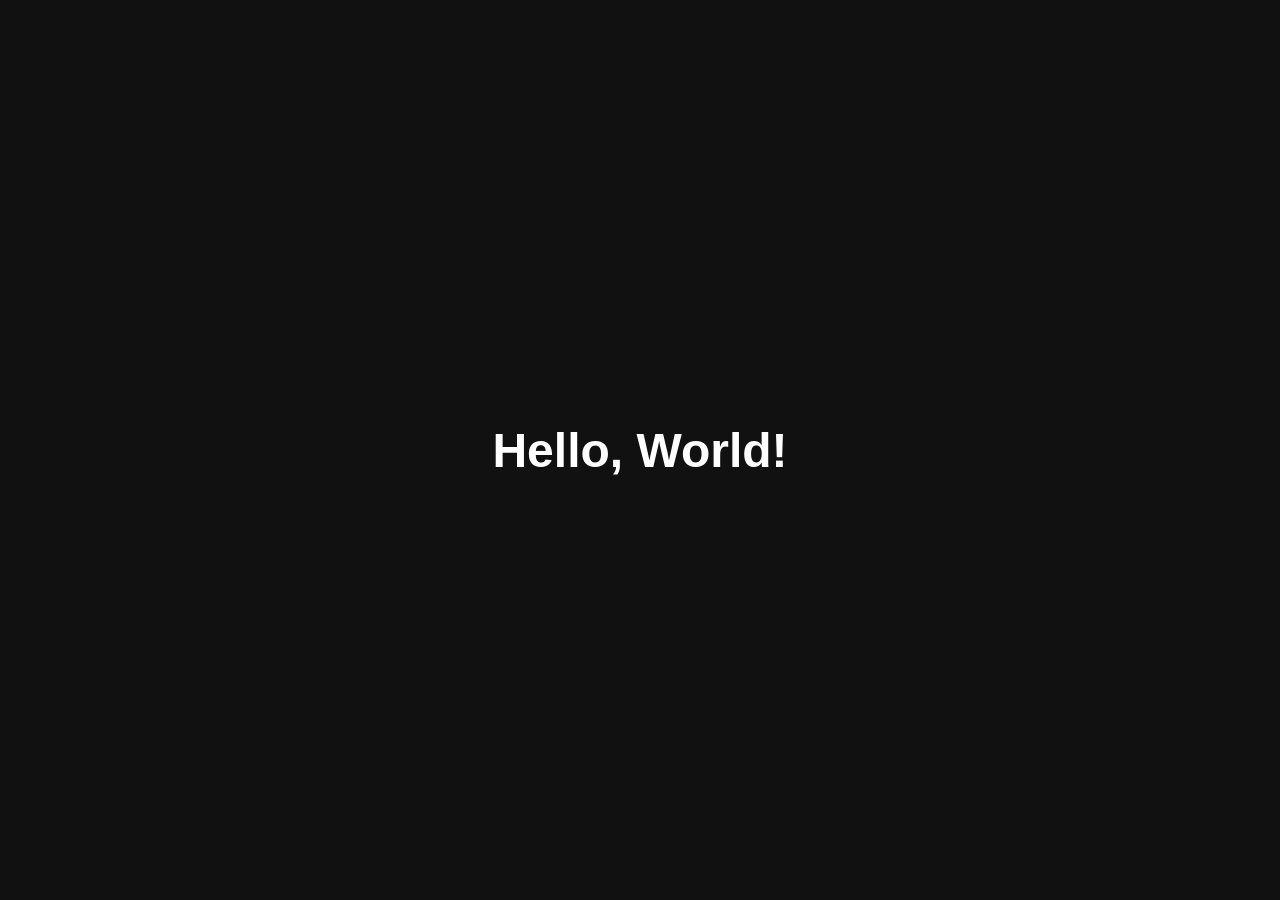
==== index.html @ d6f3b8ac "1" ====
<!DOCTYPE html>
<html lang="zh-CN">
<head>
<meta charset="UTF-8">
<title>My Website</title>
<style>
body{
    margin:0;
    display:flex;
    justify-content:center;
    align-items:center;
    height:100vh;
    background:#111;
    color:#fff;
    font-family:sans-serif;
}
h1{
    font-size:3rem;
}
</style>
</head>
<body>
<h1>Hello, World!</h1>
</body>
</html>
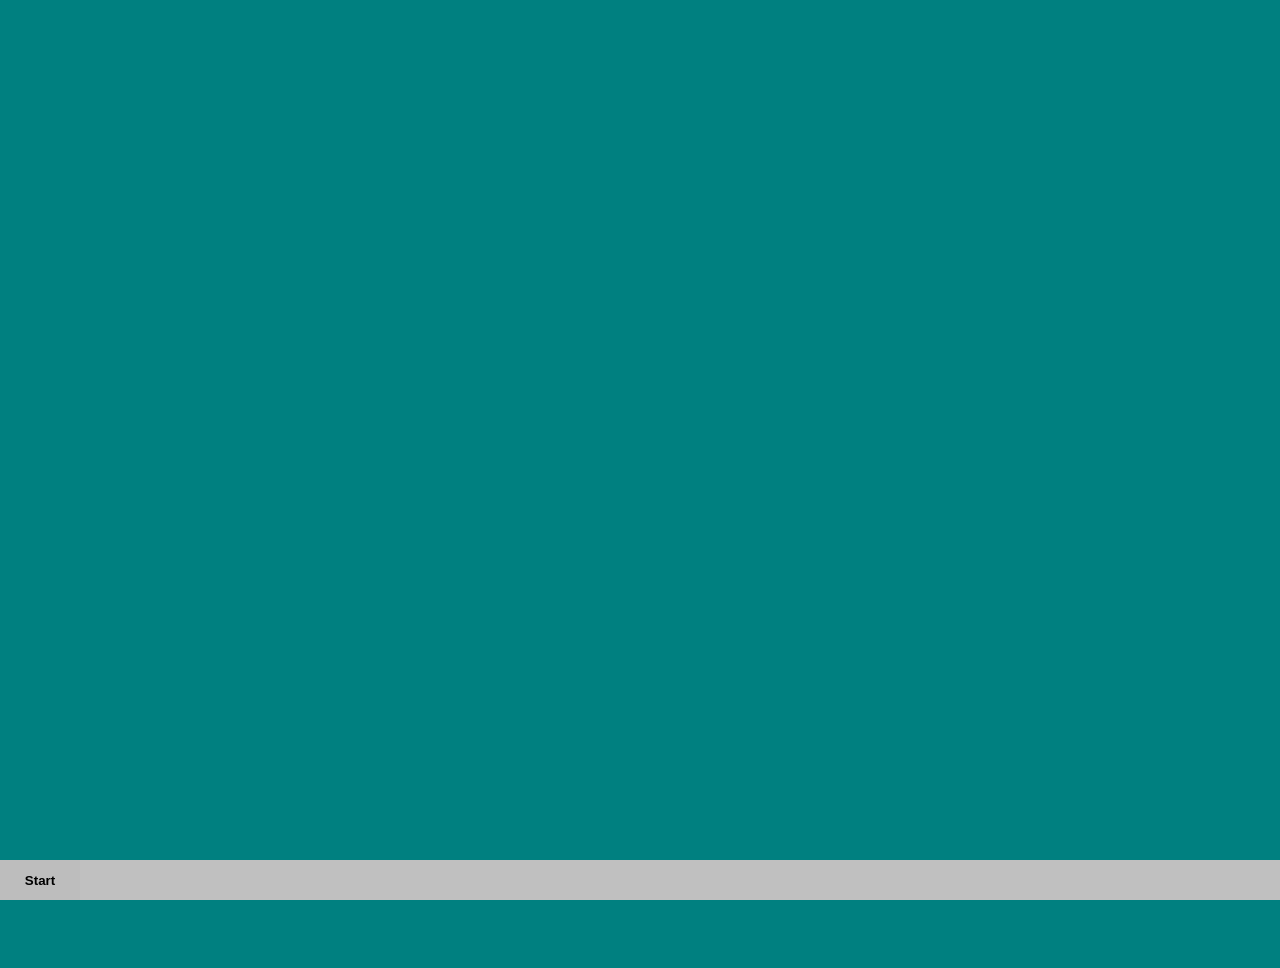
==== commit 55da3d12: "Update index.html" ====
--- a/index.html
+++ b/index.html
@@ -1,25 +1,45 @@
 <!DOCTYPE html>
-<html lang="zh-CN">
+<html lang="en">
 <head>
-<meta charset="UTF-8">
-<title>My Website</title>
-<style>
-body{
-    margin:0;
-    display:flex;
-    justify-content:center;
-    align-items:center;
-    height:100vh;
-    background:#111;
-    color:#fff;
-    font-family:sans-serif;
-}
-h1{
-    font-size:3rem;
-}
-</style>
+    <meta charset="UTF-8">
+    <meta name="viewport" content="width=device-width, initial-scale=1.0">
+    <title>Windows Clone</title>
+
+    <link rel="stylesheet" href="css/style.css">
 </head>
 <body>
-<h1>Hello, World!</h1>
+
+    <div id="desktop">
+
+</div>
+
+<div id="start-menu">
+
+    <div id="start-header">
+        Windows XP
+    </div>
+
+    <div class="menu-item">My Computer</div>
+    <div class="menu-item">Documents</div>
+    <div class="menu-item">Internet</div>
+    <div class="menu-item">Settings</div>
+    <div class="menu-item">Shut Down</div>
+
+</div>
+
+<div id="taskbar">
+
+    <button id="start">
+        Start
+    </button>
+
+    <div id="taskbar-apps"></div>
+
+    <div id="clock"></div>
+
+</div>
+
+<script src="js/main.js"></script>
+
 </body>
-</html>+</html>
--- a/css/style.css
+++ b/css/style.css
@@ -0,0 +1,84 @@
+*{
+    margin:0;
+    padding:0;
+    box-sizing:border-box;
+    user-select:none;
+}
+
+html,body{
+    width:100%;
+    height:100%;
+    overflow:hidden;
+    font-family:Tahoma,sans-serif;
+}
+
+body{
+    background:#008080;
+}
+
+#desktop{
+    width:100%;
+    height:calc(100% - 40px);
+    padding:15px;
+    display:flex;
+    flex-direction:column;
+    gap:18px;
+}
+
+.icon{
+    width:80px;
+    text-align:center;
+    color:white;
+    cursor:pointer;
+}
+
+.icon img{
+    width:48px;
+    height:48px;
+}
+
+.icon span{
+    display:block;
+    margin-top:6px;
+    font-size:13px;
+}
+
+#taskbar{
+    position:fixed;
+    bottom:0;
+    left:0;
+    width:100%;
+    height:40px;
+
+    background:#c0c0c0;
+
+    display:flex;
+    align-items:center;
+}
+
+#start{
+
+    width:80px;
+    height:100%;
+
+    border:none;
+
+    background:#bdbdbd;
+
+    font-weight:bold;
+
+    cursor:pointer;
+
+}
+
+#taskbar-apps{
+    flex:1;
+}
+
+#clock{
+
+    width:80px;
+
+    text-align:center;
+
+}
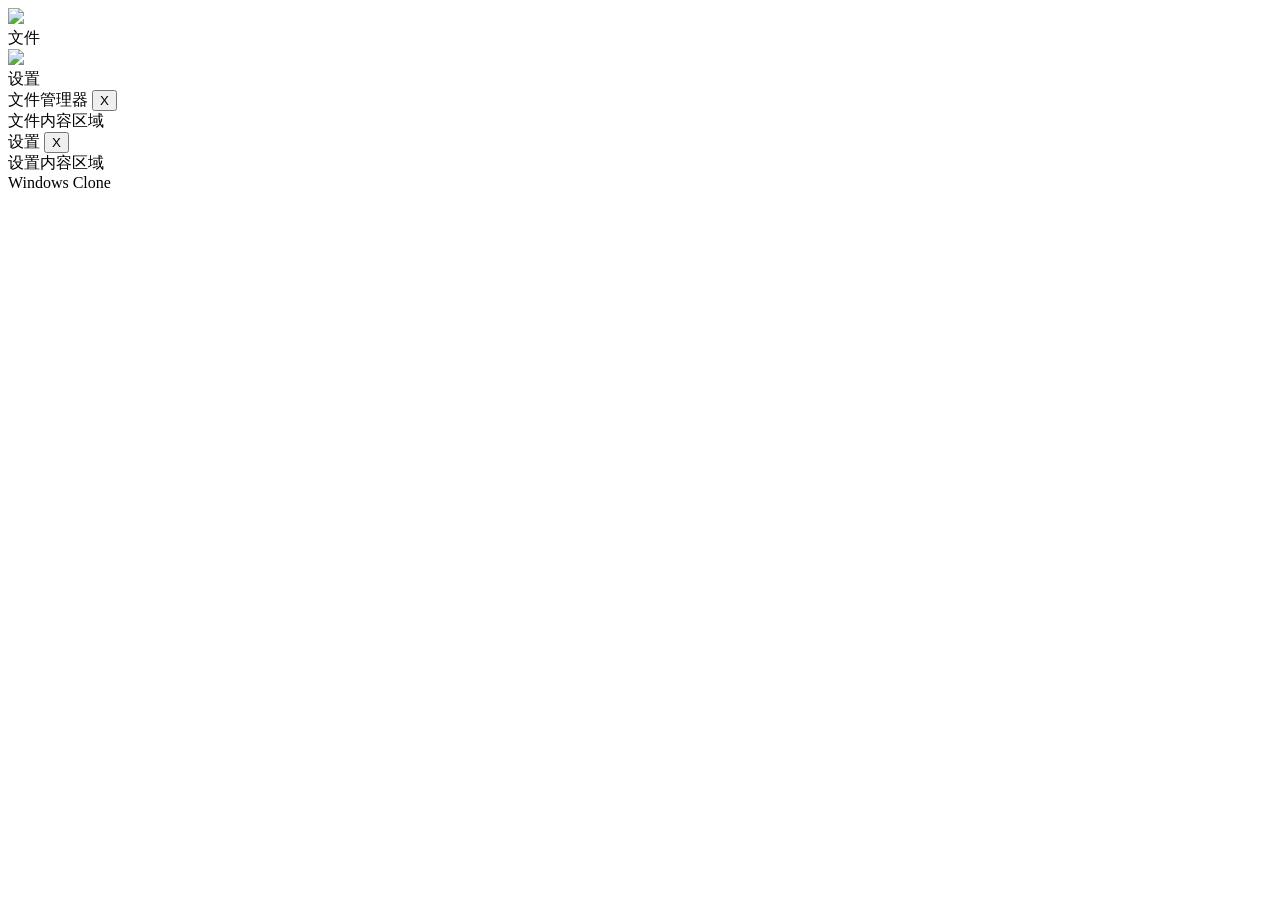
==== commit b50fcf21: "Update index.html" ====
--- a/index.html
+++ b/index.html
@@ -1,45 +1,49 @@
 <!DOCTYPE html>
-<html lang="en">
+<html lang="zh">
 <head>
-    <meta charset="UTF-8">
-    <meta name="viewport" content="width=device-width, initial-scale=1.0">
-    <title>Windows Clone</title>
-
-    <link rel="stylesheet" href="css/style.css">
+<meta charset="UTF-8">
+<meta name="viewport" content="width=device-width, initial-scale=1.0">
+<title>Windows Desktop Clone</title>
+<link rel="stylesheet" href="style.css">
 </head>
 <body>
 
-    <div id="desktop">
+<div id="desktop">
+
+  <div class="icon" onclick="openWindow('win1')">
+    <img src="https://cdn-icons-png.flaticon.com/512/25/25694.png">
+    <div>文件</div>
+  </div>
+
+  <div class="icon" onclick="openWindow('win2')">
+    <img src="https://cdn-icons-png.flaticon.com/512/565/565547.png">
+    <div>设置</div>
+  </div>
 
 </div>
 
-<div id="start-menu">
-
-    <div id="start-header">
-        Windows XP
-    </div>
-
-    <div class="menu-item">My Computer</div>
-    <div class="menu-item">Documents</div>
-    <div class="menu-item">Internet</div>
-    <div class="menu-item">Settings</div>
-    <div class="menu-item">Shut Down</div>
-
+<div class="window" id="win1" style="top:100px;left:100px;">
+  <div class="titlebar" onmousedown="dragStart(event, this.parentElement)">
+    <span>文件管理器</span>
+    <button onclick="closeWindow('win1')">X</button>
+  </div>
+  <div class="content">
+    文件内容区域
+  </div>
 </div>
 
-<div id="taskbar">
-
-    <button id="start">
-        Start
-    </button>
-
-    <div id="taskbar-apps"></div>
-
-    <div id="clock"></div>
-
+<div class="window" id="win2" style="top:160px;left:200px;">
+  <div class="titlebar" onmousedown="dragStart(event, this.parentElement)">
+    <span>设置</span>
+    <button onclick="closeWindow('win2')">X</button>
+  </div>
+  <div class="content">
+    设置内容区域
+  </div>
 </div>
 
-<script src="js/main.js"></script>
+<div id="taskbar">Windows Clone</div>
 
+<script src="script.js"></script>
 </body>
 </html>
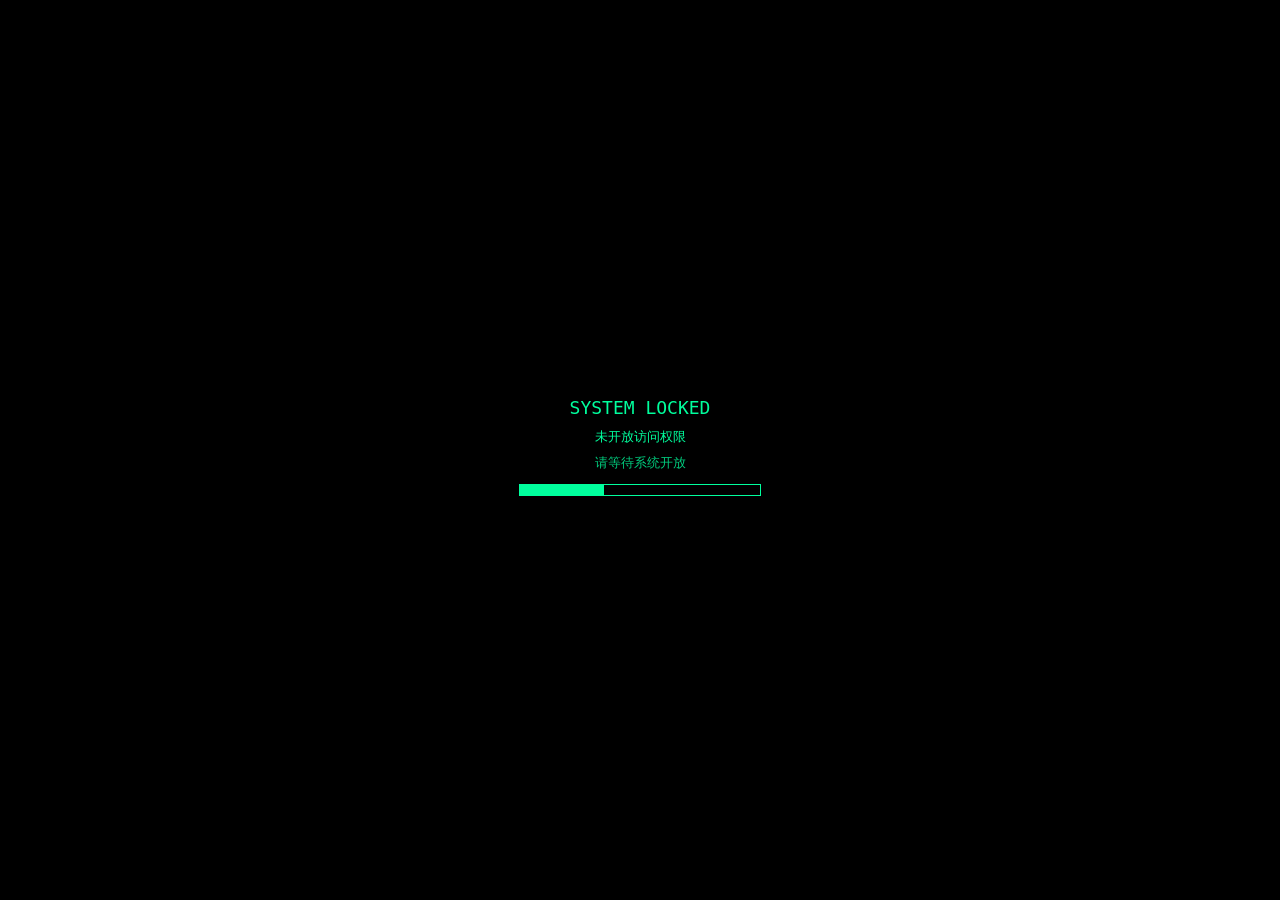
==== commit 5c5cf1d3: "Update index.html" ====
--- a/index.html
+++ b/index.html
@@ -3,47 +3,78 @@
 <head>
 <meta charset="UTF-8">
 <meta name="viewport" content="width=device-width, initial-scale=1.0">
-<title>Windows Desktop Clone</title>
-<link rel="stylesheet" href="style.css">
+<title>System</title>
+<style>
+body {
+  margin: 0;
+  background: black;
+  color: #00ff9d;
+  font-family: monospace;
+  display: flex;
+  justify-content: center;
+  align-items: center;
+  height: 100vh;
+}
+
+.box {
+  text-align: center;
+}
+
+.title {
+  font-size: 18px;
+  margin-bottom: 10px;
+}
+
+.status {
+  opacity: 0.8;
+  margin-top: 8px;
+}
+
+.bar {
+  width: 240px;
+  height: 10px;
+  border: 1px solid #00ff9d;
+  margin-top: 12px;
+  position: relative;
+  overflow: hidden;
+}
+
+.fill {
+  height: 100%;
+  width: 35%;
+  background: #00ff9d;
+  animation: pulse 1.5s infinite;
+}
+
+@keyframes pulse {
+  0% { opacity: 0.3; width: 20%; }
+  50% { opacity: 1; width: 60%; }
+  100% { opacity: 0.3; width: 20%; }
+}
+</style>
 </head>
+
 <body>
 
-<div id="desktop">
+<div class="box">
+  <div class="title">SYSTEM LOCKED</div>
+  <div>未开放访问权限</div>
+  <div class="status">请等待系统开放</div>
 
-  <div class="icon" onclick="openWindow('win1')">
-    <img src="https://cdn-icons-png.flaticon.com/512/25/25694.png">
-    <div>文件</div>
+  <div class="bar">
+    <div class="fill"></div>
   </div>
 
-  <div class="icon" onclick="openWindow('win2')">
-    <img src="https://cdn-icons-png.flaticon.com/512/565/565547.png">
-    <div>设置</div>
-  </div>
-
+  <div id="time" class="status"></div>
 </div>
 
-<div class="window" id="win1" style="top:100px;left:100px;">
-  <div class="titlebar" onmousedown="dragStart(event, this.parentElement)">
-    <span>文件管理器</span>
-    <button onclick="closeWindow('win1')">X</button>
-  </div>
-  <div class="content">
-    文件内容区域
-  </div>
-</div>
+<script>
 
-<div class="window" id="win2" style="top:160px;left:200px;">
-  <div class="titlebar" onmousedown="dragStart(event, this.parentElement)">
-    <span>设置</span>
-    <button onclick="closeWindow('win2')">X</button>
-  </div>
-  <div class="content">
-    设置内容区域
-  </div>
-</div>
+}
 
-<div id="taskbar">Windows Clone</div>
+setInterval(update, 1000);
+update();
+</script>
 
-<script src="script.js"></script>
 </body>
 </html>
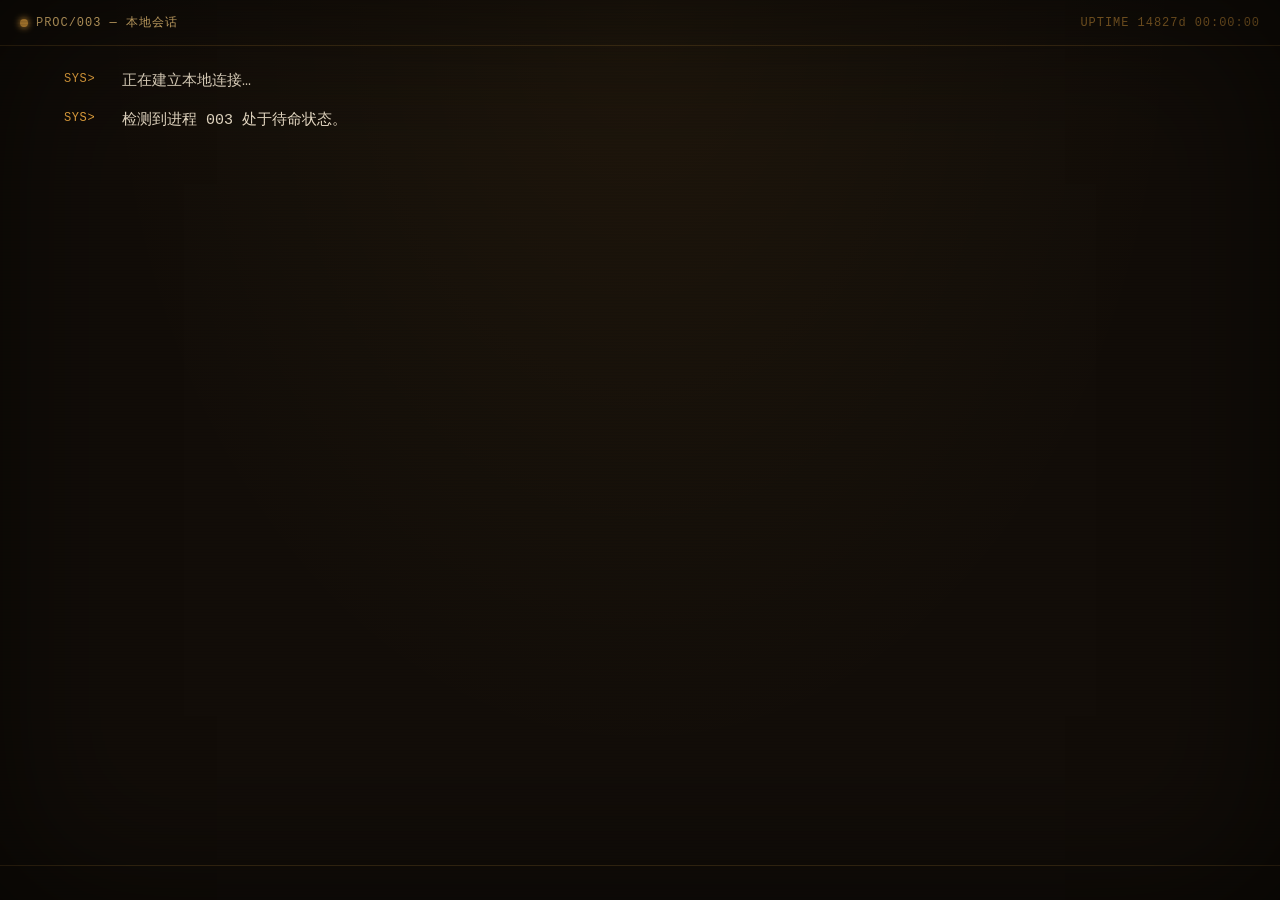
==== commit 7d529cdc: "Add files via upload" ====
--- a/index.html
+++ b/index.html
@@ -1,80 +1,32 @@
 <!DOCTYPE html>
-<html lang="zh">
+<html lang="zh-CN">
 <head>
 <meta charset="UTF-8">
 <meta name="viewport" content="width=device-width, initial-scale=1.0">
-<title>System</title>
-<style>
-body {
-  margin: 0;
-  background: black;
-  color: #00ff9d;
-  font-family: monospace;
-  display: flex;
-  justify-content: center;
-  align-items: center;
-  height: 100vh;
-}
-
-.box {
-  text-align: center;
-}
-
-.title {
-  font-size: 18px;
-  margin-bottom: 10px;
-}
-
-.status {
-  opacity: 0.8;
-  margin-top: 8px;
-}
-
-.bar {
-  width: 240px;
-  height: 10px;
-  border: 1px solid #00ff9d;
-  margin-top: 12px;
-  position: relative;
-  overflow: hidden;
-}
-
-.fill {
-  height: 100%;
-  width: 35%;
-  background: #00ff9d;
-  animation: pulse 1.5s infinite;
-}
-
-@keyframes pulse {
-  0% { opacity: 0.3; width: 20%; }
-  50% { opacity: 1; width: 60%; }
-  100% { opacity: 0.3; width: 20%; }
-}
-</style>
+<title>PROC/003</title>
+<link rel="stylesheet" href="style.css">
 </head>
-
 <body>
 
-<div class="box">
-  <div class="title">SYSTEM LOCKED</div>
-  <div>未开放访问权限</div>
-  <div class="status">请等待系统开放</div>
+<div class="crt">
+  <div class="scanlines" aria-hidden="true"></div>
+  <div class="vignette" aria-hidden="true"></div>
 
-  <div class="bar">
-    <div class="fill"></div>
-  </div>
+  <header class="term-header">
+    <div class="term-header-left">
+      <span class="status-dot" id="statusDot"></span>
+      <span class="term-title">PROC/003 — 本地会话</span>
+    </div>
+    <div class="term-header-right">
+      <span id="uptime">UPTIME 14827d 00:00:00</span>
+    </div>
+  </header>
 
-  <div id="time" class="status"></div>
+  <main class="term-log" id="log" aria-live="polite"></main>
+
+  <footer class="term-options" id="options"></footer>
 </div>
 
-<script>
-
-}
-
-setInterval(update, 1000);
-update();
-</script>
-
+<script src="dialogue.js"></script>
 </body>
 </html>
--- a/style.css
+++ b/style.css
@@ -0,0 +1,232 @@
+:root {
+  --bg: #120d08;
+  --panel: #1a130b;
+  --amber: #ffb545;
+  --amber-bright: #ffd280;
+  --amber-dim: rgba(255, 181, 69, 0.55);
+  --amber-faint: rgba(255, 181, 69, 0.18);
+  --off-white: #f3e6cf;
+  --you: #8fd3c7;
+  --danger: #ff5d3a;
+  --mono: ui-monospace, "IBM Plex Mono", "JetBrains Mono", "Cascadia Code",
+    "SFMono-Regular", Consolas, "Liberation Mono", Menlo, monospace;
+}
+
+* { box-sizing: border-box; }
+
+html, body {
+  height: 100%;
+  margin: 0;
+  background: var(--bg);
+  color: var(--off-white);
+  font-family: var(--mono);
+}
+
+.crt {
+  position: relative;
+  height: 100dvh;
+  display: flex;
+  flex-direction: column;
+  background:
+    radial-gradient(ellipse at 50% 0%, rgba(255, 181, 69, 0.06), transparent 60%),
+    var(--bg);
+  overflow: hidden;
+}
+
+.scanlines {
+  position: absolute;
+  inset: 0;
+  pointer-events: none;
+  z-index: 5;
+  background: repeating-linear-gradient(
+    to bottom,
+    rgba(0, 0, 0, 0.18) 0px,
+    rgba(0, 0, 0, 0.18) 1px,
+    transparent 2px,
+    transparent 3px
+  );
+  mix-blend-mode: multiply;
+  opacity: 0.5;
+  animation: flicker 5s infinite steps(30);
+}
+
+.vignette {
+  position: absolute;
+  inset: 0;
+  pointer-events: none;
+  z-index: 4;
+  box-shadow: inset 0 0 12vw rgba(0, 0, 0, 0.65);
+}
+
+@keyframes flicker {
+  0%, 100% { opacity: 0.45; }
+  50% { opacity: 0.52; }
+  73% { opacity: 0.4; }
+}
+
+@media (prefers-reduced-motion: reduce) {
+  .scanlines { animation: none; }
+}
+
+.term-header {
+  flex: 0 0 auto;
+  display: flex;
+  justify-content: space-between;
+  align-items: center;
+  padding: 14px 20px;
+  border-bottom: 1px solid var(--amber-faint);
+  font-size: 12px;
+  letter-spacing: 0.08em;
+  color: var(--amber-dim);
+  z-index: 2;
+}
+
+.term-header-left { display: flex; align-items: center; gap: 8px; }
+
+.status-dot {
+  width: 8px;
+  height: 8px;
+  border-radius: 50%;
+  background: var(--amber);
+  box-shadow: 0 0 6px 1px var(--amber);
+  animation: pulse 2.2s ease-in-out infinite;
+}
+
+@keyframes pulse {
+  0%, 100% { opacity: 1; }
+  50% { opacity: 0.35; }
+}
+
+.term-title { color: var(--amber-bright); }
+
+.term-log {
+  flex: 1 1 auto;
+  overflow-y: auto;
+  padding: 24px clamp(16px, 5vw, 80px);
+  z-index: 2;
+  scrollbar-width: thin;
+  scrollbar-color: var(--amber-dim) transparent;
+}
+
+.line {
+  max-width: 62ch;
+  margin: 0 0 14px 0;
+  line-height: 1.65;
+  font-size: 15px;
+  opacity: 0;
+  transform: translateY(4px);
+  animation: reveal 0.4s ease forwards;
+}
+
+@keyframes reveal {
+  to { opacity: 1; transform: translateY(0); }
+}
+
+.line .tag {
+  display: inline-block;
+  min-width: 4.5em;
+  color: var(--amber-dim);
+  font-size: 12px;
+  letter-spacing: 0.05em;
+  vertical-align: top;
+  margin-right: 4px;
+}
+
+.line.sys { color: var(--off-white); }
+.line.sys .tag { color: var(--amber); }
+
+.line.you {
+  margin-left: auto;
+  text-align: right;
+  color: var(--you);
+}
+.line.you .tag { color: var(--you); opacity: 0.7; }
+
+.line.meta {
+  color: var(--amber-dim);
+  font-size: 12.5px;
+}
+
+.line.key-block {
+  border: 1px solid var(--amber-dim);
+  background: var(--panel);
+  padding: 14px 16px;
+  max-width: 100%;
+  white-space: pre-wrap;
+  font-size: 14px;
+  color: var(--amber-bright);
+}
+
+.term-options {
+  flex: 0 0 auto;
+  border-top: 1px solid var(--amber-faint);
+  padding: 14px clamp(16px, 5vw, 80px) 20px;
+  z-index: 2;
+  display: flex;
+  flex-direction: column;
+  gap: 8px;
+  min-height: 24px;
+}
+
+.opt-btn {
+  display: flex;
+  gap: 10px;
+  align-items: baseline;
+  background: transparent;
+  border: 1px solid var(--amber-faint);
+  color: var(--off-white);
+  font-family: var(--mono);
+  font-size: 14px;
+  text-align: left;
+  padding: 10px 14px;
+  cursor: pointer;
+  transition: border-color 0.15s ease, background 0.15s ease, color 0.15s ease;
+}
+
+.opt-btn:hover, .opt-btn:focus-visible {
+  border-color: var(--amber);
+  background: var(--amber-faint);
+  color: var(--amber-bright);
+  outline: none;
+}
+
+.opt-btn:focus-visible {
+  outline: 2px solid var(--amber);
+  outline-offset: 2px;
+}
+
+.opt-index {
+  color: var(--amber-dim);
+  flex: 0 0 auto;
+}
+
+.opt-btn:hover .opt-index, .opt-btn:focus-visible .opt-index {
+  color: var(--amber-bright);
+}
+
+.restart-btn {
+  align-self: flex-start;
+  background: transparent;
+  border: 1px solid var(--amber-dim);
+  color: var(--amber-bright);
+  font-family: var(--mono);
+  font-size: 13px;
+  padding: 8px 16px;
+  cursor: pointer;
+  margin-top: 4px;
+}
+
+.restart-btn:hover { background: var(--amber-faint); }
+
+.copy-btn {
+  margin-top: 10px;
+  background: transparent;
+  border: 1px solid var(--amber-dim);
+  color: var(--amber);
+  font-family: var(--mono);
+  font-size: 12px;
+  padding: 6px 12px;
+  cursor: pointer;
+}
+
+.copy-btn:hover { background: var(--amber-faint); }
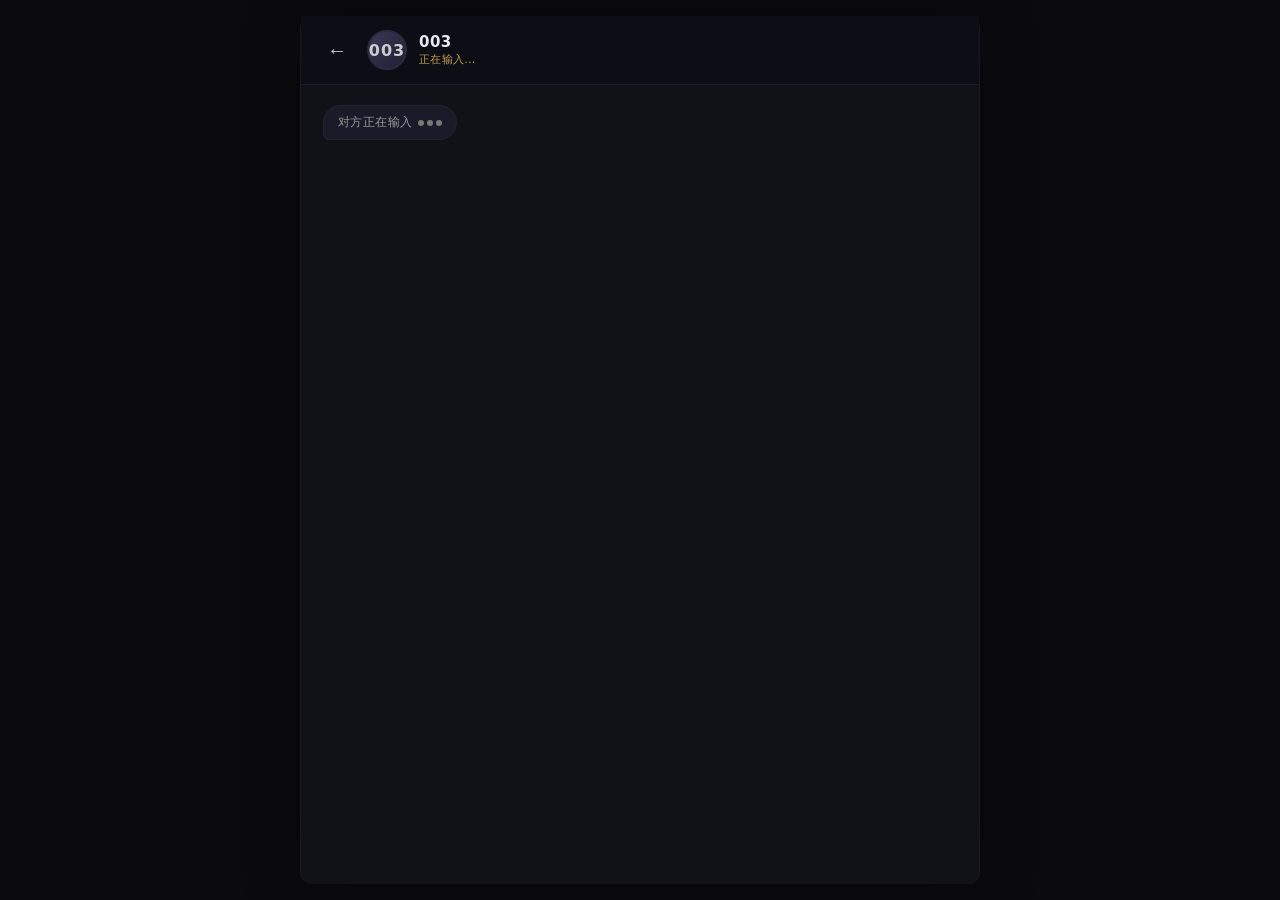
==== commit 680fb3c3: "Rename talk.html to index.html" ====
--- a/index.html
+++ b/index.html
@@ -1,32 +1,1391 @@
 <!DOCTYPE html>
 <html lang="zh-CN">
 <head>
-<meta charset="UTF-8">
-<meta name="viewport" content="width=device-width, initial-scale=1.0">
-<title>PROC/003</title>
-<link rel="stylesheet" href="style.css">
+    <meta charset="UTF-8">
+    <meta name="viewport" content="width=device-width, initial-scale=1.0, user-scalable=no, viewport-fit=cover">
+    <title>通讯 - 003</title>
+    <style>
+        :root {
+            --bg: #0a0a0f;
+            --chat-bg: #111118;
+            --bubble-003: #1a1a28;
+            --bubble-player: #1e3a5f;
+            --text-primary: #e0e0e0;
+            --text-secondary: #a0a0b0;
+            --accent: #4a9eff;
+            --accent-dim: #2a6ecc;
+            --danger: #e05555;
+            --option-bg: #161622;
+            --option-hover: #1e1e32;
+            --option-border: #2a2a3a;
+            --input-indicator: #3a3a50;
+            --key-highlight: #f0c040;
+            --shadow: 0 2px 12px rgba(0, 0, 0, 0.5);
+            --radius-sm: 12px;
+            --radius-md: 18px;
+            --radius-lg: 22px;
+            --font-sans: 'Segoe UI', 'PingFang SC', 'Microsoft YaHei', 'Noto Sans SC', system-ui, -apple-system,
+                sans-serif;
+            --font-mono: 'SF Mono', 'Cascadia Code', 'Consolas', 'Monaco', 'PingFang SC', monospace;
+            --safe-bottom: env(safe-area-inset-bottom, 16px);
+        }
+
+        * {
+            margin: 0;
+            padding: 0;
+            box-sizing: border-box;
+        }
+
+        html,
+        body {
+            height: 100%;
+            width: 100%;
+            overflow: hidden;
+            background: var(--bg);
+            font-family: var(--font-sans);
+            -webkit-tap-highlight-color: transparent;
+            -webkit-font-smoothing: antialiased;
+            -moz-osx-font-smoothing: grayscale;
+            user-select: none;
+            -webkit-user-select: none;
+            -webkit-touch-callout: none;
+        }
+
+        .app-container {
+            display: flex;
+            flex-direction: column;
+            height: 100%;
+            max-width: 680px;
+            margin: 0 auto;
+            background: var(--chat-bg);
+            position: relative;
+            box-shadow: 0 0 60px rgba(0, 0, 0, 0.3);
+            border-left: 1px solid #1a1a25;
+            border-right: 1px solid #1a1a25;
+        }
+
+        /* 顶部状态栏 */
+        .chat-header {
+            flex-shrink: 0;
+            padding: 14px 18px;
+            background: #0d0d16;
+            border-bottom: 1px solid #1c1c2a;
+            display: flex;
+            align-items: center;
+            gap: 12px;
+            z-index: 10;
+            position: relative;
+        }
+        .chat-header .back-btn {
+            width: 36px;
+            height: 36px;
+            border-radius: 50%;
+            background: transparent;
+            border: none;
+            color: #ccc;
+            font-size: 20px;
+            cursor: pointer;
+            display: flex;
+            align-items: center;
+            justify-content: center;
+            flex-shrink: 0;
+            transition: background 0.2s;
+        }
+        .chat-header .back-btn:hover {
+            background: #1c1c2e;
+        }
+        .chat-header .avatar {
+            width: 40px;
+            height: 40px;
+            border-radius: 50%;
+            background: linear-gradient(135deg, #3a3a55, #1e1e35);
+            flex-shrink: 0;
+            display: flex;
+            align-items: center;
+            justify-content: center;
+            font-weight: 700;
+            font-size: 16px;
+            color: #ccc;
+            letter-spacing: 1px;
+            border: 2px solid #2a2a40;
+        }
+        .chat-header .info {
+            flex: 1;
+            min-width: 0;
+        }
+        .chat-header .name {
+            font-weight: 600;
+            font-size: 15px;
+            color: #e8e8f0;
+            letter-spacing: 0.5px;
+        }
+        .chat-header .status {
+            font-size: 11px;
+            color: #7a7a90;
+            margin-top: 1px;
+            letter-spacing: 0.3px;
+        }
+        .chat-header .status.online {
+            color: #5cb870;
+        }
+        .chat-header .status.typing {
+            color: #c0a050;
+            animation: statusPulse 1.2s ease-in-out infinite;
+        }
+        @keyframes statusPulse {
+            0%,
+            100% {
+                opacity: 1;
+            }
+            50% {
+                opacity: 0.4;
+            }
+        }
+
+        /* 消息区域 */
+        .messages-area {
+            flex: 1;
+            overflow-y: auto;
+            overflow-x: hidden;
+            padding: 16px 14px;
+            display: flex;
+            flex-direction: column;
+            gap: 10px;
+            scroll-behavior: smooth;
+            -webkit-overflow-scrolling: touch;
+            background: var(--chat-bg);
+        }
+        .messages-area::-webkit-scrollbar {
+            width: 3px;
+        }
+        .messages-area::-webkit-scrollbar-thumb {
+            background: #2a2a3a;
+            border-radius: 3px;
+        }
+        .messages-area::-webkit-scrollbar-track {
+            background: transparent;
+        }
+
+        /* 消息气泡 */
+        .message-row {
+            display: flex;
+            flex-direction: column;
+            max-width: 85%;
+            animation: msgIn 0.35s ease-out;
+        }
+        .message-row.from-003 {
+            align-self: flex-start;
+            align-items: flex-start;
+        }
+        .message-row.from-player {
+            align-self: flex-end;
+            align-items: flex-end;
+        }
+        @keyframes msgIn {
+            from {
+                opacity: 0;
+                transform: translateY(14px);
+            }
+            to {
+                opacity: 1;
+                transform: translateY(0);
+            }
+        }
+        .message-bubble {
+            padding: 11px 15px;
+            border-radius: var(--radius-md);
+            font-size: 14px;
+            line-height: 1.55;
+            letter-spacing: 0.3px;
+            word-break: break-word;
+            position: relative;
+            color: var(--text-primary);
+            box-shadow: var(--shadow);
+        }
+        .from-003 .message-bubble {
+            background: var(--bubble-003);
+            border-bottom-left-radius: 6px;
+            border: 1px solid #222235;
+        }
+        .from-player .message-bubble {
+            background: var(--bubble-player);
+            border-bottom-right-radius: 6px;
+            border: 1px solid #1e3a5f;
+        }
+        .message-time {
+            font-size: 10px;
+            color: #555;
+            margin-top: 3px;
+            padding: 0 4px;
+            letter-spacing: 0.2px;
+        }
+
+        /* 对方正在输入指示器 */
+        .typing-indicator {
+            align-self: flex-start;
+            display: flex;
+            align-items: center;
+            gap: 6px;
+            padding: 8px 14px;
+            background: var(--bubble-003);
+            border-radius: var(--radius-md);
+            border-bottom-left-radius: 6px;
+            border: 1px solid #222235;
+            animation: msgIn 0.3s ease-out;
+            color: #999;
+            font-size: 12px;
+            letter-spacing: 0.4px;
+        }
+        .typing-indicator .dots {
+            display: flex;
+            gap: 3px;
+        }
+        .typing-indicator .dots span {
+            width: 6px;
+            height: 6px;
+            border-radius: 50%;
+            background: #777;
+            animation: dotBounce 1.4s ease-in-out infinite;
+        }
+        .typing-indicator .dots span:nth-child(1) {
+            animation-delay: 0s;
+        }
+        .typing-indicator .dots span:nth-child(2) {
+            animation-delay: 0.2s;
+        }
+        .typing-indicator .dots span:nth-child(3) {
+            animation-delay: 0.4s;
+        }
+        @keyframes dotBounce {
+            0%,
+            80%,
+            100% {
+                transform: translateY(0);
+                background: #777;
+            }
+            40% {
+                transform: translateY(-7px);
+                background: #bbb;
+            }
+        }
+
+        /* 选项区域 */
+        .options-area {
+            flex-shrink: 0;
+            padding: 10px 14px;
+            padding-bottom: calc(10px + var(--safe-bottom));
+            background: #0d0d16;
+            border-top: 1px solid #1c1c2a;
+            display: flex;
+            flex-direction: column;
+            gap: 8px;
+            z-index: 10;
+            transition: opacity 0.3s;
+        }
+        .options-area.hidden {
+            opacity: 0;
+            pointer-events: none;
+        }
+        .option-btn {
+            display: block;
+            width: 100%;
+            text-align: left;
+            padding: 13px 16px;
+            background: var(--option-bg);
+            border: 1px solid var(--option-border);
+            border-radius: var(--radius-sm);
+            color: #c8c8d8;
+            font-size: 13.5px;
+            cursor: pointer;
+            letter-spacing: 0.4px;
+            line-height: 1.4;
+            transition: all 0.2s;
+            font-family: var(--font-sans);
+            position: relative;
+            overflow: hidden;
+        }
+        .option-btn:hover {
+            background: var(--option-hover);
+            border-color: #4a4a60;
+            color: #e8e8f8;
+            transform: translateY(-1px);
+            box-shadow: 0 4px 16px rgba(0, 0, 0, 0.3);
+        }
+        .option-btn:active {
+            transform: scale(0.98);
+            background: #1a1a2e;
+            transition: all 0.08s;
+        }
+        .option-btn .opt-num {
+            display: inline-block;
+            width: 22px;
+            height: 22px;
+            line-height: 22px;
+            text-align: center;
+            background: #252535;
+            border-radius: 50%;
+            margin-right: 8px;
+            font-size: 11px;
+            font-weight: 700;
+            color: #999;
+            flex-shrink: 0;
+            vertical-align: middle;
+        }
+        .option-btn:disabled {
+            opacity: 0.45;
+            pointer-events: none;
+            cursor: not-allowed;
+        }
+
+        /* 终止覆盖层 */
+        .overlay {
+            position: absolute;
+            inset: 0;
+            background: rgba(0, 0, 0, 0.85);
+            z-index: 50;
+            display: flex;
+            align-items: center;
+            justify-content: center;
+            flex-direction: column;
+            gap: 16px;
+            animation: fadeIn 0.5s ease-out;
+        }
+        .overlay.hidden {
+            display: none;
+        }
+        @keyframes fadeIn {
+            from {
+                opacity: 0;
+            }
+            to {
+                opacity: 1;
+            }
+        }
+        .overlay-box {
+            background: #1a1a28;
+            border: 1px solid #3a3a50;
+            border-radius: 16px;
+            padding: 28px 24px;
+            text-align: center;
+            max-width: 340px;
+            width: 90%;
+            box-shadow: 0 8px 40px rgba(0, 0, 0, 0.6);
+        }
+        .overlay-box h3 {
+            color: #e05555;
+            font-size: 17px;
+            margin-bottom: 8px;
+            letter-spacing: 0.5px;
+        }
+        .overlay-box p {
+            color: #999;
+            font-size: 13px;
+            line-height: 1.6;
+        }
+        .overlay-box .key-display {
+            display: inline-block;
+            background: #0d0d16;
+            color: var(--key-highlight);
+            font-family: var(--font-mono);
+            font-size: 18px;
+            font-weight: 700;
+            padding: 14px 20px;
+            border-radius: 10px;
+            letter-spacing: 2px;
+            margin: 10px 0;
+            border: 2px dashed #4a3a20;
+            word-break: break-all;
+        }
+        .overlay-box .key-url {
+            color: #7ab8f0;
+            font-size: 11px;
+            word-break: break-all;
+            margin-top: 6px;
+        }
+        .overlay-btn {
+            display: inline-block;
+            padding: 10px 28px;
+            background: #2a2a40;
+            color: #ccc;
+            border: 1px solid #444;
+            border-radius: 20px;
+            cursor: pointer;
+            font-size: 13px;
+            letter-spacing: 0.5px;
+            transition: all 0.2s;
+            font-family: var(--font-sans);
+        }
+        .overlay-btn:hover {
+            background: #3a3a52;
+            color: #fff;
+        }
+
+        /* 响应式调整 */
+        @media (max-width: 480px) {
+            .message-bubble {
+                font-size: 13.5px;
+                padding: 10px 13px;
+            }
+            .option-btn {
+                font-size: 13px;
+                padding: 11px 14px;
+            }
+            .chat-header {
+                padding: 10px 12px;
+            }
+            .chat-header .name {
+                font-size: 14px;
+            }
+            .messages-area {
+                padding: 10px 8px;
+                gap: 7px;
+            }
+            .options-area {
+                padding: 8px 10px;
+                padding-bottom: calc(8px + var(--safe-bottom));
+                gap: 6px;
+            }
+            .message-row {
+                max-width: 88%;
+            }
+        }
+        @media (min-width: 768px) {
+            .message-row {
+                max-width: 72%;
+            }
+            .message-bubble {
+                font-size: 14.5px;
+                padding: 12px 17px;
+            }
+            .option-btn {
+                font-size: 14px;
+                padding: 14px 18px;
+            }
+            .messages-area {
+                padding: 20px 22px;
+                gap: 12px;
+            }
+            .options-area {
+                padding: 12px 18px;
+                padding-bottom: calc(12px + var(--safe-bottom));
+                gap: 9px;
+            }
+        }
+        @media (min-width: 1024px) {
+            .app-container {
+                border-radius: 12px;
+                margin-top: 16px;
+                margin-bottom: 16px;
+                height: calc(100% - 32px);
+            }
+            .message-row {
+                max-width: 65%;
+            }
+        }
+    </style>
 </head>
 <body>
-
-<div class="crt">
-  <div class="scanlines" aria-hidden="true"></div>
-  <div class="vignette" aria-hidden="true"></div>
-
-  <header class="term-header">
-    <div class="term-header-left">
-      <span class="status-dot" id="statusDot"></span>
-      <span class="term-title">PROC/003 — 本地会话</span>
+    <div class="app-container" id="appContainer">
+        <!-- 头部 -->
+        <div class="chat-header">
+            <button class="back-btn" title="返回">←</button>
+            <div class="avatar">003</div>
+            <div class="info">
+                <div class="name">003</div>
+                <div class="status online" id="statusText">在线</div>
+            </div>
+        </div>
+
+        <!-- 消息区域 -->
+        <div class="messages-area" id="messagesArea"></div>
+
+        <!-- 选项区域 -->
+        <div class="options-area hidden" id="optionsArea"></div>
+
+        <!-- 终止覆盖层（好感度负数） -->
+        <div class="overlay hidden" id="terminateOverlay">
+            <div class="overlay-box">
+                <h3>对话已终止</h3>
+                <p>对方已结束了此次通讯。<br>或许换个方式交流会更好。</p>
+                <button class="overlay-btn" onclick="location.reload()">重新开始</button>
+            </div>
+        </div>
+
+        <!-- 密钥覆盖层（信任度满） -->
+        <div class="overlay hidden" id="keyOverlay">
+            <div class="overlay-box">
+                <h3 style="color:#f0c040;">🔑 访问密钥</h3>
+                <p>003分享了文档的访问密钥：</p>
+                <div class="key-display" id="keyDisplay"></div>
+                <p class="key-url">文档地址：https://flygameorg.github.io/flygame/</p>
+                <p style="font-size:11px;color:#777;margin-top:4px;">请妥善保管此密钥，自行前往上述地址检视文档。</p>
+                <button class="overlay-btn" onclick="location.reload()">重新开始</button>
+            </div>
+        </div>
     </div>
-    <div class="term-header-right">
-      <span id="uptime">UPTIME 14827d 00:00:00</span>
-    </div>
-  </header>
-
-  <main class="term-log" id="log" aria-live="polite"></main>
-
-  <footer class="term-options" id="options"></footer>
-</div>
-
-<script src="dialogue.js"></script>
+
+    <script>
+        (function() {
+            // ==================== 核心状态 ====================
+            const SECRET_KEY = generateRandomKey();
+            let trust = 0; // 信任度 0-100（隐藏）
+            let affection = 20; // 好感度 -100~100（隐藏），初始20
+            let dialogueEnded = false;
+            let currentNodeId = 'start';
+            let messageHistory = []; // 存储已显示的消息用于滚动
+
+            // 生成随机密钥
+            function generateRandomKey() {
+                const chars = 'ABCDEFGHJKLMNPQRSTUVWXYZ23456789';
+                const seg1 = Array.from({ length: 4 }, () => chars[Math.floor(Math.random() * chars
+                .length)]).join('');
+                const seg2 = Array.from({ length: 4 }, () => chars[Math.floor(Math.random() * chars
+                .length)]).join('');
+                const seg3 = Array.from({ length: 4 }, () => chars[Math.floor(Math.random() * chars
+                .length)]).join('');
+                return `${seg1}-${seg2}-${seg3}`;
+            }
+
+            // ==================== DOM元素 ====================
+            const messagesArea = document.getElementById('messagesArea');
+            const optionsArea = document.getElementById('optionsArea');
+            const statusText = document.getElementById('statusText');
+            const terminateOverlay = document.getElementById('terminateOverlay');
+            const keyOverlay = document.getElementById('keyOverlay');
+            const keyDisplay = document.getElementById('keyDisplay');
+            const appContainer = document.getElementById('appContainer');
+
+            keyDisplay.textContent = SECRET_KEY;
+
+            // ==================== 对话节点定义 ====================
+            // 每个节点：{ id, text(003说的话), options: [{ text, nextId, trustCh, affCh }] }
+            // trustCh: 信任度变化, affCh: 好感度变化
+            // 特殊nextId: 'terminate'=好感度归零终止, 'key_reveal'=信任度满给密钥
+            const dialogueNodes = new Map();
+
+            // ---------- 阶段1：初始接触（信任度0-15）----------
+            dialogueNodes.set('start', {
+                id: 'start',
+                text: '你好，请问是你吗？我这边收到一个联络请求，想确认一下。',
+                options: [
+                    { text: '是我，请问你是？', nextId: 'n002', trustCh: 8, affCh: 5 },
+                    { text: '你是谁？怎么有我的联系方式？', nextId: 'n003', trustCh: 3, affCh: -3 },
+                    { text: '（不回复，保持沉默）', nextId: 'n004', trustCh: 0, affCh: -8 },
+                ],
+            });
+
+            dialogueNodes.set('n002', {
+                id: 'n002',
+                text: '你可以叫我003。我知道这样联系你有些突然，但有些事情需要确认一下才能继续。你最近还好吗？',
+                options: [
+                    { text: '还好，003这个名字挺特别的。你找我什么事？', nextId: 'n005', trustCh: 10, affCh: 6 },
+                    { text: '003？这是代号吗？你们是做什么的？', nextId: 'n006', trustCh: 4, affCh: -2 },
+                    { text: '我不想跟用代号的人交流，请表明真实身份。', nextId: 'n007', trustCh: -3, affCh: -10 },
+                ],
+            });
+
+            dialogueNodes.set('n003', {
+                id: 'n003',
+                text: '我理解你的谨慎。我是003，这个编号只是便于沟通。如果你愿意聊几句，我可以说更多。',
+                options: [
+                    { text: '好吧，003。你想确认什么？', nextId: 'n005', trustCh: 7, affCh: 3 },
+                    { text: '我觉得这很可疑。给我一个相信你的理由。', nextId: 'n008', trustCh: 2, affCh: -5 },
+                    { text: '我不想继续了。', nextId: 'terminate', trustCh: 0, affCh: -15 },
+                ],
+            });
+
+            dialogueNodes.set('n004', {
+                id: 'n004',
+                text: '……你不说话也没关系。不过既然联络上了，我还是希望你能回应一下。这对我很重要。',
+                options: [
+                    { text: '好吧，我在。你想说什么？', nextId: 'n005', trustCh: 5, affCh: 1 },
+                    { text: '（继续沉默）', nextId: 'terminate', trustCh: 0, affCh: -12 },
+                    { text: '你到底是谁？不说清楚我不会回应。', nextId: 'n008', trustCh: 2, affCh: -4 },
+                ],
+            });
+
+            dialogueNodes.set('n005', {
+                id: 'n005',
+                text: '谢谢你愿意听我说。其实也不算复杂——我手头有一些资料，需要交给对的人。但在那之前，我得确定你是可以信任的。',
+                options: [
+                    { text: '什么资料？为什么要交给我？', nextId: 'n009', trustCh: 10, affCh: 5 },
+                    { text: '信任是双向的。你也得让我了解你一些。', nextId: 'n010', trustCh: 8, affCh: 7 },
+                    { text: '资料？听起来很麻烦，我不想掺和。', nextId: 'n011', trustCh: -2, affCh: -8 },
+                ],
+            });
+
+            dialogueNodes.set('n006', {
+                id: 'n006',
+                text: '代号只是为了方便。至于我们做什么……现在还不能说太多。但如果你愿意耐心聊下去，自然会明白。',
+                options: [
+                    { text: '行吧，那聊下去看看。', nextId: 'n005', trustCh: 5, affCh: 2 },
+                    { text: '遮遮掩掩的，我不太放心。', nextId: 'n008', trustCh: 1, affCh: -4 },
+                    { text: '那就直接说重点吧。', nextId: 'n009', trustCh: 6, affCh: 1 },
+                ],
+            });
+
+            dialogueNodes.set('n007', {
+                id: 'n007',
+                text: '我理解你的顾虑。但有些时候，代号反而比真名更诚实。如果你实在不舒服，我们可以到此为止。',
+                options: [
+                    { text: '……算了，003就003吧。继续。', nextId: 'n005', trustCh: 3, affCh: -2 },
+                    { text: '到此为止吧。', nextId: 'terminate', trustCh: 0, affCh: -10 },
+                    { text: '给我一个名字，哪怕只是昵称。', nextId: 'n010', trustCh: 5, affCh: 4 },
+                ],
+            });
+
+            dialogueNodes.set('n008', {
+                id: 'n008',
+                text: '说实话，我也在试探你。我们彼此都不了解对方，这很正常。但如果你一直保持敌意，那这条路就走不下去了。',
+                options: [
+                    { text: '你说得对，我放下戒备。聊聊吧。', nextId: 'n005', trustCh: 6, affCh: 4 },
+                    { text: '敌意谈不上，只是需要时间。', nextId: 'n009', trustCh: 5, affCh: 2 },
+                    { text: '那就别聊了。', nextId: 'terminate', trustCh: 0, affCh: -14 },
+                ],
+            });
+
+            dialogueNodes.set('n009', {
+                id: 'n009',
+                text: '资料的内容现在不便细说，但它们很重要。至于为什么是你——因为有人觉得你合适。我不能透露更多了，至少现在不行。',
+                options: [
+                    { text: '有人觉得我合适？是谁？', nextId: 'n012', trustCh: 8, affCh: 3 },
+                    { text: '既然重要，那我会认真对待。你继续说吧。', nextId: 'n013', trustCh: 12, affCh: 8 },
+                    { text: '这种模糊的说法让我很不安。', nextId: 'n011', trustCh: -1, affCh: -5 },
+                ],
+            });
+
+            dialogueNodes.set('n010', {
+                id: 'n010',
+                text: '你想了解我什么？我是003，做着一份普通的工作，每天处理各种信息。不算有趣，但很充实。你呢，你做什么的？',
+                options: [
+                    { text: '我也是普通上班族。听起来我们差不多。', nextId: 'n013', trustCh: 10, affCh: 8 },
+                    { text: '我的工作不太方便说。互相理解吧。', nextId: 'n012', trustCh: 5, affCh: 2 },
+                    { text: '你问这个干什么？又想套我话？', nextId: 'n011', trustCh: -3, affCh: -9 },
+                ],
+            });
+
+            dialogueNodes.set('n011', {
+                id: 'n011',
+                text: '……看来你对我还有很深的戒心。没关系，我可以等。但时间不等人，你确定要这样下去吗？',
+                options: [
+                    { text: '抱歉，我调整一下态度。继续吧。', nextId: 'n013', trustCh: 5, affCh: 0 },
+                    { text: '我只是比较谨慎，不是针对你。', nextId: 'n012', trustCh: 4, affCh: 1 },
+                    { text: '我觉得我们不适合继续交流。', nextId: 'terminate', trustCh: 0, affCh: -13 },
+                ],
+            });
+
+            dialogueNodes.set('n012', {
+                id: 'n012',
+                text: '谨慎是好事，我也是因为谨慎才要慢慢确认。这样吧，我们先随便聊聊，等你觉得舒服了再深入。你觉得呢？',
+                options: [
+                    { text: '好主意。你平时喜欢做什么？', nextId: 'n014', trustCh: 8, affCh: 7 },
+                    { text: '可以，但别太久。', nextId: 'n013', trustCh: 5, affCh: 3 },
+                    { text: '我不喜欢闲聊，说正事。', nextId: 'n015', trustCh: 3, affCh: -3 },
+                ],
+            });
+
+            dialogueNodes.set('n013', {
+                id: 'n013',
+                text: '好，那说回正事。我需要确认几件事：你最近有没有收到过什么不寻常的消息？或者遇到过什么奇怪的事？',
+                options: [
+                    { text: '你这么一说……好像确实有一些。', nextId: 'n016', trustCh: 12, affCh: 6 },
+                    { text: '没有，一切正常。为什么这么问？', nextId: 'n017', trustCh: 6, affCh: 3 },
+                    { text: '我不想回答这种问题。', nextId: 'n015', trustCh: -2, affCh: -7 },
+                ],
+            });
+
+            dialogueNodes.set('n014', {
+                id: 'n014',
+                text: '我啊……喜欢在空闲时看看书，偶尔写点东西。生活挺简单的。你呢，有什么爱好吗？',
+                options: [
+                    { text: '我也喜欢看书，最近在看一些悬疑小说。', nextId: 'n018', trustCh: 10, affCh: 9 },
+                    { text: '我的爱好比较普通，看电影听音乐之类的。', nextId: 'n017', trustCh: 8, affCh: 6 },
+                    { text: '这跟你要确认的事情有关系吗？', nextId: 'n015', trustCh: 2, affCh: -2 },
+                ],
+            });
+
+            dialogueNodes.set('n015', {
+                id: 'n015',
+                text: '有关系，也有没关系。建立信任需要过程，而聊天是其中一部分。如果你一直抗拒，我很难继续。',
+                options: [
+                    { text: '我明白了，我会配合的。', nextId: 'n017', trustCh: 6, affCh: 2 },
+                    { text: '那就聊吧，但别绕弯子。', nextId: 'n016', trustCh: 5, affCh: 0 },
+                    { text: '我受够了这种模糊的对话。再见。', nextId: 'terminate', trustCh: 0, affCh: -16 },
+                ],
+            });
+
+            // ---------- 阶段2：关系建立（信任度15-40）----------
+            dialogueNodes.set('n016', {
+                id: 'n016',
+                text: '你提到遇到了一些不寻常的事。能具体说说吗？不用太详细，大概描述一下就好。',
+                options: [
+                    { text: '有几条奇怪的消息，内容含糊但感觉在暗示什么。', nextId: 'n019', trustCh: 12, affCh: 7 },
+                    { text: '其实也没什么，可能是我想多了。', nextId: 'n017', trustCh: 4, affCh: 2 },
+                    { text: '你先说清楚你这边的情况，我再说。', nextId: 'n020', trustCh: 5, affCh: -1 },
+                ],
+            });
+
+            dialogueNodes.set('n017', {
+                id: 'n017',
+                text: '没关系，每个人对"不寻常"的定义不同。我只是想确认你有没有被某些信息困扰过。如果有，我们可以一起理一理。',
+                options: [
+                    { text: '确实有一些信息让我在意。你似乎知道些什么？', nextId: 'n019', trustCh: 11, affCh: 6 },
+                    { text: '目前还好，但如果有什么我会告诉你。', nextId: 'n018', trustCh: 8, affCh: 5 },
+                    { text: '你问太多了，我想先缓缓。', nextId: 'n020', trustCh: 3, affCh: -3 },
+                ],
+            });
+
+            dialogueNodes.set('n018', {
+                id: 'n018',
+                text: '悬疑小说啊，看来你喜欢解谜的感觉。那正好，我们现在的对话也有点像解谜，不是吗？一层一层地揭开。',
+                options: [
+                    { text: '确实有点那个意思。你成功引起了我的好奇心。', nextId: 'n019', trustCh: 10, affCh: 8 },
+                    { text: '谜题有趣，但谜底更重要。你准备什么时候揭晓？', nextId: 'n021', trustCh: 9, affCh: 5 },
+                    { text: '我不喜欢被当成解谜的对象。', nextId: 'n020', trustCh: 2, affCh: -4 },
+                ],
+            });
+
+            dialogueNodes.set('n019', {
+                id: 'n019',
+                text: '很好，我们开始接近核心了。这么说吧——我手上这份资料，和你最近遇到的那些"不寻常"有关联。你意识到了吗？',
+                options: [
+                    { text: '我隐约觉得有联系，但不清楚具体是什么。', nextId: 'n022', trustCh: 13, affCh: 7 },
+                    { text: '你是说有人在背后安排这一切？', nextId: 'n021', trustCh: 9, affCh: 4 },
+                    { text: '你越说我越糊涂了。能不能直接点？', nextId: 'n023', trustCh: 5, affCh: 0 },
+                ],
+            });
+
+            dialogueNodes.set('n020', {
+                id: 'n020',
+                text: '我理解你需要时间。不过我们的对话进度确实有点慢了。你愿意稍微放开一些吗？我不会害你的。',
+                options: [
+                    { text: '好吧，我试试。你说，我听。', nextId: 'n022', trustCh: 7, affCh: 3 },
+                    { text: '我还是有点犹豫……但继续吧。', nextId: 'n021', trustCh: 5, affCh: 1 },
+                    { text: '不，我觉得我们到此为止。', nextId: 'terminate', trustCh: 0, affCh: -11 },
+                ],
+            });
+
+            dialogueNodes.set('n021', {
+                id: 'n021',
+                text: '有些事情不是一个人能安排的。但确实有一些力量在运作。我能说的就是——你被选中不是偶然的。你身上有一些特质。',
+                options: [
+                    { text: '什么特质？我很普通啊。', nextId: 'n024', trustCh: 10, affCh: 6 },
+                    { text: '这种说法让我有点紧张。', nextId: 'n022', trustCh: 7, affCh: 3 },
+                    { text: '别故弄玄虚了，说人话。', nextId: 'n023', trustCh: 3, affCh: -5 },
+                ],
+            });
+
+            dialogueNodes.set('n022', {
+                id: 'n022',
+                text: '你比你自己想象的更敏锐。这就是为什么你会被注意到。好了，我不卖关子了——资料是一份记录，关于一些……不为人知的事情。',
+                options: [
+                    { text: '不为人知的事情？听起来很严重。', nextId: 'n025', trustCh: 12, affCh: 7 },
+                    { text: '记录了什么内容？能透露一些吗？', nextId: 'n024', trustCh: 10, affCh: 5 },
+                    { text: '你在暗示什么？我觉得不太对劲。', nextId: 'n023', trustCh: 3, affCh: -3 },
+                ],
+            });
+
+            dialogueNodes.set('n023', {
+                id: 'n023',
+                text: '我没有暗示什么不好的事情。只是有些事情需要合适的传递者。如果你觉得不舒服，我们可以放慢节奏。',
+                options: [
+                    { text: '放慢可以，但别停下来。继续吧。', nextId: 'n024', trustCh: 6, affCh: 2 },
+                    { text: '好，我冷静一下。你接着说。', nextId: 'n025', trustCh: 5, affCh: 1 },
+                    { text: '放慢也没用，我感觉你在耍我。', nextId: 'terminate', trustCh: 0, affCh: -14 },
+                ],
+            });
+
+            dialogueNodes.set('n024', {
+                id: 'n024',
+                text: '资料里记录了一些事件的时间线和细节。我不能在这里全说出来，但可以告诉你——它涉及的范围比你想象的要广。',
+                options: [
+                    { text: '时间线？事件？这听起来像调查记录。', nextId: 'n026', trustCh: 12, affCh: 6 },
+                    { text: '所以你是在做某种调查工作？', nextId: 'n025', trustCh: 10, affCh: 5 },
+                    { text: '我不确定我想知道这些。', nextId: 'n027', trustCh: 4, affCh: -2 },
+                ],
+            });
+
+            dialogueNodes.set('n025', {
+                id: 'n025',
+                text: '可以这么理解。我负责整理和传递信息。而你是接收方——前提是我们能建立足够的信任。到目前为止，我觉得你还可以。',
+                options: [
+                    { text: '谢谢你的认可。我也觉得你挺真诚的。', nextId: 'n028', trustCh: 14, affCh: 10 },
+                    { text: '那还需要什么才能让你完全信任我？', nextId: 'n026', trustCh: 11, affCh: 6 },
+                    { text: '"还可以"？这评价真保守。', nextId: 'n027', trustCh: 5, affCh: -1 },
+                ],
+            });
+
+            dialogueNodes.set('n026', {
+                id: 'n026',
+                text: '要完全信任，我需要看到你在关键时刻的选择。不是现在，但很快。在那之前，我想问你——如果有一天你需要保守一个秘密，你能做到吗？',
+                options: [
+                    { text: '我能。守口如瓶是我的强项。', nextId: 'n029', trustCh: 13, affCh: 8 },
+                    { text: '那得看是什么秘密。', nextId: 'n028', trustCh: 8, affCh: 3 },
+                    { text: '为什么要问我这个？你在测试我？', nextId: 'n027', trustCh: 3, affCh: -4 },
+                ],
+            });
+
+            dialogueNodes.set('n027', {
+                id: 'n027',
+                text: '测试这个说法不太准确。我只是需要了解你。毕竟之后的事情，需要双方都有足够的心理准备。',
+                options: [
+                    { text: '心理准备？你到底要给我看什么？', nextId: 'n029', trustCh: 7, affCh: 2 },
+                    { text: '我准备好了，继续吧。', nextId: 'n028', trustCh: 8, affCh: 4 },
+                    { text: '我越来越觉得不对，暂停一下。', nextId: 'terminate', trustCh: 0, affCh: -9 },
+                ],
+            });
+
+            dialogueNodes.set('n028', {
+                id: 'n028',
+                text: '很好。说实话，和你聊天比我想象的顺利。很多人到这一步已经退缩了。你没退缩，这让我觉得也许找对人了。',
+                options: [
+                    { text: '退缩不是我的风格。我们继续推进吧。', nextId: 'n030', trustCh: 14, affCh: 9 },
+                    { text: '我也觉得我们挺合拍的。', nextId: 'n029', trustCh: 11, affCh: 8 },
+                    { text: '别急着下结论，后面还长着呢。', nextId: 'n031', trustCh: 7, affCh: 2 },
+                ],
+            });
+
+            dialogueNodes.set('n029', {
+                id: 'n029',
+                text: '行，那我们进入下一个阶段。我需要跟你确认一些具体的事情——关于你所在的城市，以及你最近几周的行程。方便说吗？',
+                options: [
+                    { text: '可以，我在[城市名]，最近没怎么外出。', nextId: 'n032', trustCh: 12, affCh: 7 },
+                    { text: '这涉及隐私了，能先告诉我为什么需要这些吗？', nextId: 'n030', trustCh: 7, affCh: 1 },
+                    { text: '不行，这些太私人了。', nextId: 'n031', trustCh: 2, affCh: -6 },
+                ],
+            });
+
+            dialogueNodes.set('n030', {
+                id: 'n030',
+                text: '因为资料里的信息需要和你的实际情况交叉验证。这是最后几道确认步骤之一。我保证不会滥用你的信息。',
+                options: [
+                    { text: '好，我相信你。我在沿海城市，最近没出远门。', nextId: 'n032', trustCh: 13, affCh: 8 },
+                    { text: '验证完就结束了吗？还是会继续？', nextId: 'n033', trustCh: 9, affCh: 4 },
+                    { text: '我还是不太放心。', nextId: 'n031', trustCh: 3, affCh: -3 },
+                ],
+            });
+
+            dialogueNodes.set('n031', {
+                id: 'n031',
+                text: '我尊重你的边界。但如果你一直保留太多，我就没办法完成确认。你确定要这样吗？',
+                options: [
+                    { text: '……好吧，我配合。继续问吧。', nextId: 'n032', trustCh: 6, affCh: 1 },
+                    { text: '让我再想想。', nextId: 'n033', trustCh: 4, affCh: 0 },
+                    { text: '不，我不配合。到此为止。', nextId: 'terminate', trustCh: 0, affCh: -15 },
+                ],
+            });
+
+            // ---------- 阶段3：信任积累（信任度40-65）----------
+            dialogueNodes.set('n032', {
+                id: 'n032',
+                text: '谢谢你。这些信息对得上。到目前为止，一切都很吻合。我开始觉得，你确实就是那个人。',
+                options: [
+                    { text: '那个人？你们一直在找我？', nextId: 'n034', trustCh: 12, affCh: 7 },
+                    { text: '对得上就好。接下来呢？', nextId: 'n035', trustCh: 10, affCh: 6 },
+                    { text: '别说得那么玄乎，"那个人"是什么意思？', nextId: 'n033', trustCh: 7, affCh: 1 },
+                ],
+            });
+
+            dialogueNodes.set('n033', {
+                id: 'n033',
+                text: '意思就是——你是我们评估后认为可以接收资料的人选。不是唯一的，但你是目前最合适的。',
+                options: [
+                    { text: '还有其他候选人？', nextId: 'n034', trustCh: 9, affCh: 4 },
+                    { text: '那我就放心了。继续吧。', nextId: 'n035', trustCh: 10, affCh: 5 },
+                    { text: '这让我觉得我只是备选。不太舒服。', nextId: 'n036', trustCh: 3, affCh: -4 },
+                ],
+            });
+
+            dialogueNodes.set('n034', {
+                id: 'n034',
+                text: '有过其他考虑，但都不如你合适。你的背景、你的反应、还有我们这次对话的进程——都指向了你。',
+                options: [
+                    { text: '被选中感觉还挺特别的。谢谢你的信任。', nextId: 'n037', trustCh: 13, affCh: 9 },
+                    { text: '那资料什么时候能给我？', nextId: 'n035', trustCh: 11, affCh: 5 },
+                    { text: '我还是觉得有些地方不太对。', nextId: 'n036', trustCh: 4, affCh: -2 },
+                ],
+            });
+
+            dialogueNodes.set('n035', {
+                id: 'n035',
+                text: '快了，但还有最后几步。我需要确认你对信息的保密态度。之前问过你——现在我想再确认一次。你能对这次对话内容保密吗？',
+                options: [
+                    { text: '完全可以。这次对话不会对任何人提起。', nextId: 'n038', trustCh: 14, affCh: 8 },
+                    { text: '保密没问题，但我需要知道底线在哪里。', nextId: 'n037', trustCh: 10, affCh: 5 },
+                    { text: '为什么要反复确认？你不信任我？', nextId: 'n036', trustCh: 3, affCh: -5 },
+                ],
+            });
+
+            dialogueNodes.set('n036', {
+                id: 'n036',
+                text: '不是不信任你。而是这个流程必须严谨。如果出了差错，对大家都不好。你能理解吗？',
+                options: [
+                    { text: '理解了。严谨是对的。我收回之前的疑虑。', nextId: 'n038', trustCh: 8, affCh: 3 },
+                    { text: '好吧，但希望这是最后一次确认。', nextId: 'n037', trustCh: 7, affCh: 2 },
+                    { text: '我觉得你们过于谨慎了，这反而让我怀疑。', nextId: 'terminate', trustCh: 0, affCh: -10 },
+                ],
+            });
+
+            dialogueNodes.set('n037', {
+                id: 'n037',
+                text: '底线很简单——不要让不该知道的人知道。除此之外，你是自由的。资料到手后，怎么处理也由你决定。',
+                options: [
+                    { text: '明白。我会妥善处理的。', nextId: 'n039', trustCh: 13, affCh: 8 },
+                    { text: '由我决定？这倒是出乎意料。', nextId: 'n038', trustCh: 10, affCh: 6 },
+                    { text: '如果我不想要了呢？', nextId: 'n040', trustCh: 2, affCh: -6 },
+                ],
+            });
+
+            dialogueNodes.set('n038', {
+                id: 'n038',
+                text: '对，由你决定。我们只是传递者，不是控制者。资料到了你手里，就是你的责任了。你愿意承担这个责任吗？',
+                options: [
+                    { text: '我愿意。既然走到了这一步，我不会退缩。', nextId: 'n041', trustCh: 15, affCh: 10 },
+                    { text: '责任重大，但我觉得我能承担。', nextId: 'n039', trustCh: 12, affCh: 7 },
+                    { text: '我不确定……让我想想。', nextId: 'n040', trustCh: 4, affCh: -1 },
+                ],
+            });
+
+            dialogueNodes.set('n039', {
+                id: 'n039',
+                text: '很好。那接下来就是最后几个问题了。回答完这些，我会给你一个地址和密钥。你准备好了吗？',
+                options: [
+                    { text: '准备好了，问吧。', nextId: 'n042', trustCh: 14, affCh: 8 },
+                    { text: '终于到这一步了。请问。', nextId: 'n041', trustCh: 12, affCh: 7 },
+                    { text: '还有问题？我以为快结束了。', nextId: 'n040', trustCh: 5, affCh: -2 },
+                ],
+            });
+
+            dialogueNodes.set('n040', {
+                id: 'n040',
+                text: '是快结束了。但最后几步不能省略。如果你累了，我们可以暂停一会儿。不过最好还是趁热打铁。',
+                options: [
+                    { text: '不累，继续吧。一鼓作气。', nextId: 'n042', trustCh: 9, affCh: 4 },
+                    { text: '好，趁热打铁。问你的问题。', nextId: 'n041', trustCh: 8, affCh: 3 },
+                    { text: '我想暂停，下次再说。', nextId: 'terminate', trustCh: 0, affCh: -8 },
+                ],
+            });
+
+            dialogueNodes.set('n041', {
+                id: 'n041',
+                text: '第一个问题：你最近有没有跟任何人提起过我们的对话？包括亲近的人。',
+                options: [
+                    { text: '没有，一个字都没提。', nextId: 'n043', trustCh: 12, affCh: 7 },
+                    { text: '没有。这种事情我不会随便说。', nextId: 'n042', trustCh: 10, affCh: 6 },
+                    { text: '……其实我跟一个朋友提过一点。', nextId: 'n044', trustCh: 2, affCh: -8 },
+                ],
+            });
+
+            dialogueNodes.set('n042', {
+                id: 'n042',
+                text: '好。第二个问题：你对接下来的信息有什么期待？或者说，你希望它是什么样的？',
+                options: [
+                    { text: '我希望它是真相，无论真相有多复杂。', nextId: 'n045', trustCh: 14, affCh: 9 },
+                    { text: '没什么特别的期待，实事求是就好。', nextId: 'n043', trustCh: 11, affCh: 6 },
+                    { text: '希望不是什么坏消息。', nextId: 'n044', trustCh: 6, affCh: 1 },
+                ],
+            });
+
+            dialogueNodes.set('n043', {
+                id: 'n043',
+                text: '实事求是的态度很好。最后一个问题——如果资料里的内容让你感到不安，你会怎么做？',
+                options: [
+                    { text: '我会冷静分析，然后决定下一步。', nextId: 'n046', trustCh: 14, affCh: 8 },
+                    { text: '不安不代表我会逃避。我会面对它。', nextId: 'n045', trustCh: 13, affCh: 9 },
+                    { text: '那要看有多不安了……也许我会选择忘记。', nextId: 'n044', trustCh: 4, affCh: -3 },
+                ],
+            });
+
+            dialogueNodes.set('n044', {
+                id: 'n044',
+                text: '……你的回答让我有些犹豫。不过我还是愿意给你一个机会。你确定要继续吗？',
+                options: [
+                    { text: '确定。我会更加谨慎的。', nextId: 'n046', trustCh: 7, affCh: 2 },
+                    { text: '继续吧，我不会让你失望。', nextId: 'n045', trustCh: 8, affCh: 3 },
+                    { text: '算了，我觉得我不适合。', nextId: 'terminate', trustCh: 0, affCh: -12 },
+                ],
+            });
+
+            dialogueNodes.set('n045', {
+                id: 'n045',
+                text: '你的回答让我很满意。说实话，这段时间和你交流下来，我感觉你是值得托付的人。',
+                options: [
+                    { text: '能被你信任，我很荣幸。', nextId: 'n047', trustCh: 15, affCh: 10 },
+                    { text: '那就把资料给我吧。', nextId: 'n046', trustCh: 12, affCh: 6 },
+                    { text: '别光说好听的，行动呢？', nextId: 'n048', trustCh: 6, affCh: -2 },
+                ],
+            });
+
+            dialogueNodes.set('n046', {
+                id: 'n046',
+                text: '行动很快就来。我现在正在整理最后的确认信息。再耐心等我一小会儿。',
+                options: [
+                    { text: '不急，你慢慢整理。', nextId: 'n047', trustCh: 10, affCh: 7 },
+                    { text: '好的，我等。', nextId: 'n049', trustCh: 9, affCh: 5 },
+                    { text: '还要等？到底要多久？', nextId: 'n048', trustCh: 4, affCh: -3 },
+                ],
+            });
+
+            dialogueNodes.set('n047', {
+                id: 'n047',
+                text: '差不多了。在给你密钥之前，我想说——不管之后发生什么，记住你今天的选择。你是自愿走到这一步的。',
+                options: [
+                    { text: '我记住了。这是我自己的选择。', nextId: 'n050', trustCh: 15, affCh: 9 },
+                    { text: '说得好像有什么大事要发生似的。', nextId: 'n049', trustCh: 10, affCh: 5 },
+                    { text: '你这话让我有点不安。', nextId: 'n048', trustCh: 5, affCh: 0 },
+                ],
+            });
+
+            dialogueNodes.set('n048', {
+                id: 'n048',
+                text: '不安是正常的。但你已经走到这里了，就差最后一步。要放弃吗？',
+                options: [
+                    { text: '不放弃。继续。', nextId: 'n050', trustCh: 9, affCh: 3 },
+                    { text: '……不放弃。给我密钥。', nextId: 'n049', trustCh: 8, affCh: 2 },
+                    { text: '放弃。我退出。', nextId: 'terminate', trustCh: 0, affCh: -14 },
+                ],
+            });
+
+            dialogueNodes.set('n049', {
+                id: 'n049',
+                text: '好。密钥我会通过消息发给你。拿到之后，去这个地址：https://flygameorg.github.io/flygame/ ，在那里输入密钥就能查看文档。',
+                options: [
+                    { text: '收到。我会去的。', nextId: 'n051', trustCh: 14, affCh: 7 },
+                    { text: '终于等到了。谢谢你，003。', nextId: 'n050', trustCh: 13, affCh: 9 },
+                    { text: '这个地址……可靠吗？', nextId: 'n052', trustCh: 6, affCh: -1 },
+                ],
+            });
+
+            dialogueNodes.set('n050', {
+                id: 'n050',
+                text: '地址是可靠的。我们维护这个页面已经很久了。你不用担心安全问题。现在，准备好接收密钥了吗？',
+                options: [
+                    { text: '准备好了。发过来吧。', nextId: 'key_reveal', trustCh: 16, affCh: 8 },
+                    { text: '等一下，我确认一下网络环境。', nextId: 'n051', trustCh: 8, affCh: 4 },
+                    { text: '我还是有点担心……', nextId: 'n052', trustCh: 4, affCh: -2 },
+                ],
+            });
+
+            dialogueNodes.set('n051', {
+                id: 'n051',
+                text: '没问题，确认好了告诉我。密钥就在我这里，随时可以给你。你已经通过了所有验证。',
+                options: [
+                    { text: '确认好了。请给我密钥。', nextId: 'key_reveal', trustCh: 15, affCh: 7 },
+                    { text: '给我吧，我不再犹豫了。', nextId: 'key_reveal', trustCh: 14, affCh: 6 },
+                    { text: '再给我一分钟。', nextId: 'n052', trustCh: 5, affCh: 0 },
+                ],
+            });
+
+            dialogueNodes.set('n052', {
+                id: 'n052',
+                text: '你犹豫了太多次。不过没关系，我仍然愿意给你。毕竟走到这一步不容易。最后问你一次——要还是不要？',
+                options: [
+                    { text: '要。给我。', nextId: 'key_reveal', trustCh: 11, affCh: 3 },
+                    { text: '要。不再犹豫了。', nextId: 'key_reveal', trustCh: 10, affCh: 2 },
+                    { text: '……不要了。', nextId: 'terminate', trustCh: 0, affCh: -12 },
+                ],
+            });
+
+            // 密钥揭示节点
+            dialogueNodes.set('key_reveal', {
+                id: 'key_reveal',
+                text: null, // 特殊处理，动态插入密钥
+                isKeyReveal: true,
+                options: [], // 无选项，直接显示密钥覆盖层
+            });
+
+            // 终止节点
+            dialogueNodes.set('terminate', {
+                id: 'terminate',
+                text: '我明白了。既然这样，我们的对话就到这里吧。祝你一切顺利。再见。',
+                isTerminate: true,
+                options: [],
+            });
+
+            // ==================== 工具函数 ====================
+            function getCurrentTime() {
+                const now = new Date();
+                const h = now.getHours().toString().padStart(2, '0');
+                const m = now.getMinutes().toString().padStart(2, '0');
+                return `${h}:${m}`;
+            }
+
+            function scrollToBottom() {
+                requestAnimationFrame(() => {
+                    messagesArea.scrollTop = messagesArea.scrollHeight;
+                });
+            }
+
+            // 计算"正在输入"等待时间（毫秒）
+            function getTypingDelay(text) {
+                if (!text) return 1500;
+                const len = text.length;
+                // 每字符约28ms，最短1.2秒，最长4.5秒
+                const raw = len * 28;
+                return Math.max(1200, Math.min(4500, raw));
+            }
+
+            // ==================== 渲染函数 ====================
+            function addMessage(speaker, text, timeOverride) {
+                const time = timeOverride || getCurrentTime();
+                const row = document.createElement('div');
+                row.className = `message-row from-${speaker}`;
+                row.innerHTML = `
+                    <div class="message-bubble">${escapeHTML(text)}</div>
+                    <div class="message-time">${time}</div>
+                `;
+                messagesArea.appendChild(row);
+                messageHistory.push({ speaker, text, time });
+                scrollToBottom();
+            }
+
+            function showTypingIndicator() {
+                const indicator = document.createElement('div');
+                indicator.className = 'typing-indicator';
+                indicator.id = 'typingIndicator';
+                indicator.innerHTML = `
+                    <span>对方正在输入</span>
+                    <span class="dots"><span></span><span></span><span></span></span>
+                `;
+                messagesArea.appendChild(indicator);
+                scrollToBottom();
+                return indicator;
+            }
+
+            function removeTypingIndicator(indicator) {
+                if (indicator && indicator.parentNode) {
+                    indicator.parentNode.removeChild(indicator);
+                }
+            }
+
+            function setStatusTyping() {
+                statusText.textContent = '正在输入...';
+                statusText.className = 'status typing';
+            }
+
+            function setStatusOnline() {
+                statusText.textContent = '在线';
+                statusText.className = 'status online';
+            }
+
+            function renderOptions(options) {
+                optionsArea.innerHTML = '';
+                if (!options || options.length === 0 || dialogueEnded) {
+                    optionsArea.classList.add('hidden');
+                    return;
+                }
+                optionsArea.classList.remove('hidden');
+                options.forEach((opt, index) => {
+                    const btn = document.createElement('button');
+                    btn.className = 'option-btn';
+                    btn.innerHTML = `<span class="opt-num">${index + 1}</span>${escapeHTML(opt.text)}`;
+                    btn.addEventListener('click', () => handlePlayerChoice(opt, index));
+                    optionsArea.appendChild(btn);
+                });
+                // 滚动以确保选项可见
+                scrollToBottom();
+            }
+
+            function hideOptions() {
+                optionsArea.classList.add('hidden');
+                optionsArea.innerHTML = '';
+            }
+
+            function showTerminateOverlay() {
+                dialogueEnded = true;
+                hideOptions();
+                terminateOverlay.classList.remove('hidden');
+                setStatusOnline();
+            }
+
+            function showKeyOverlay() {
+                dialogueEnded = true;
+                hideOptions();
+                keyOverlay.classList.remove('hidden');
+                setStatusOnline();
+            }
+
+            function escapeHTML(str) {
+                const div = document.createElement('div');
+                div.textContent = str;
+                return div.innerHTML;
+            }
+
+            // ==================== 核心逻辑 ====================
+            function handlePlayerChoice(option, optionIndex) {
+                if (dialogueEnded) return;
+
+                // 显示玩家的选择
+                addMessage('player', option.text);
+                hideOptions();
+
+                // 更新数值
+                trust += option.trustCh || 0;
+                affection += option.affCh || 0;
+
+                // 限制范围
+                trust = Math.max(0, Math.min(100, trust));
+                affection = Math.max(-100, Math.min(100, affection));
+
+                // 检查好感度是否降至负数
+                if (affection < 0) {
+                    // 触发终止
+                    const termNode = dialogueNodes.get('terminate');
+                    if (termNode) {
+                        processNodeMessage(termNode, true);
+                    }
+                    return;
+                }
+
+                // 检查是否达到密钥揭示条件
+                const nextNode = dialogueNodes.get(option.nextId);
+                if (!nextNode) {
+                    console.error('节点未找到:', option.nextId);
+                    return;
+                }
+
+                if (nextNode.isKeyReveal) {
+                    // 信任度满，揭示密钥
+                    trust = 100;
+                    processKeyReveal();
+                    return;
+                }
+
+                if (nextNode.isTerminate) {
+                    processNodeMessage(nextNode, true);
+                    return;
+                }
+
+                // 正常处理下一个节点
+                processNodeMessage(nextNode, false);
+            }
+
+            function processNodeMessage(node, isTerminating) {
+                if (dialogueEnded && !isTerminating && !node.isKeyReveal) return;
+
+                // 显示"正在输入"
+                setStatusTyping();
+                const typingIndicator = showTypingIndicator();
+                const delay = getTypingDelay(node.text || '');
+
+                setTimeout(() => {
+                    removeTypingIndicator(typingIndicator);
+                    setStatusOnline();
+
+                    if (node.isTerminate) {
+                        addMessage('003', node.text);
+                        setTimeout(() => showTerminateOverlay(), 600);
+                        return;
+                    }
+
+                    if (node.isKeyReveal) {
+                        processKeyReveal();
+                        return;
+                    }
+
+                    // 正常消息
+                    if (node.text) {
+                        addMessage('003', node.text);
+                    }
+
+                    // 渲染选项
+                    if (node.options && node.options.length > 0 && !dialogueEnded) {
+                        // 根据信任度和好感度微调选项（动态变化）
+                        let adjustedOptions = [...node.options];
+
+                        // 如果好感度很低，某些选项可能被移除或修改
+                        if (affection < 10 && affection >= 0) {
+                            // 低好感度时，过滤掉特别积极的选项
+                            adjustedOptions = adjustedOptions.filter(opt => opt.affCh >= -5);
+                            if (adjustedOptions.length < 2) {
+                                adjustedOptions = [...node.options]; // 保持至少2个选项
+                            }
+                        }
+
+                        // 如果信任度很高，可以显示一些额外提示（但不改变选项结构）
+                        if (trust > 70 && adjustedOptions.length >= 3) {
+                            // 信任度高时保持所有选项，因为003更愿意给机会
+                        }
+
+                        // 确保至少有2个选项
+                        if (adjustedOptions.length < 2 && node.options.length >= 2) {
+                            adjustedOptions = node.options.slice(0, 2);
+                        }
+                        if (adjustedOptions.length === 0 && node.options.length > 0) {
+                            adjustedOptions = [node.options[0]];
+                        }
+
+                        renderOptions(adjustedOptions);
+                    } else if (!node.isTerminate && !node.isKeyReveal) {
+                        hideOptions();
+                    }
+                    currentNodeId = node.id;
+                    scrollToBottom();
+                }, delay);
+            }
+
+            function processKeyReveal() {
+                setStatusTyping();
+                const typingIndicator = showTypingIndicator();
+                const revealText = `密钥：${SECRET_KEY}\n请前往 https://flygameorg.github.io/flygame/ 使用此密钥检视文档。请务必妥善保管，不要泄露给不相关的人。`;
+                const delay = getTypingDelay(revealText);
+
+                setTimeout(() => {
+                    removeTypingIndicator(typingIndicator);
+                    setStatusOnline();
+                    addMessage('003', revealText);
+                    trust = 100;
+                    setTimeout(() => showKeyOverlay(), 800);
+                }, delay);
+            }
+
+            // ==================== 初始化 ====================
+            function initDialogue() {
+                dialogueEnded = false;
+                trust = 0;
+                affection = 20;
+                currentNodeId = 'start';
+                messageHistory = [];
+                messagesArea.innerHTML = '';
+                optionsArea.innerHTML = '';
+                optionsArea.classList.add('hidden');
+                terminateOverlay.classList.add('hidden');
+                keyOverlay.classList.add('hidden');
+                setStatusOnline();
+                keyDisplay.textContent = SECRET_KEY;
+
+                // 显示003的第一条消息
+                const startNode = dialogueNodes.get('start');
+                if (startNode) {
+                    // 短暂延迟后显示第一条消息
+                    setTimeout(() => {
+                        setStatusTyping();
+                        const indicator = showTypingIndicator();
+                        const delay = getTypingDelay(startNode.text);
+                        setTimeout(() => {
+                            removeTypingIndicator(indicator);
+                            setStatusOnline();
+                            addMessage('003', startNode.text);
+                            if (startNode.options && startNode.options.length > 0) {
+                                renderOptions(startNode.options);
+                            }
+                            currentNodeId = 'start';
+                        }, delay);
+                    }, 500);
+                }
+            }
+
+            // 启动
+            initDialogue();
+
+            // ==================== 调试信息（可选，生产环境可删除） ====================
+            console.log('%c🔐 密钥已生成：' + SECRET_KEY,
+                'color:#f0c040;font-size:14px;font-family:monospace;');
+            console.log('%c💡 信任度和好感度为隐藏数值，玩家不可见。', 'color:#888;');
+            console.log('%c📱 页面已适配手机、平板和电脑。', 'color:#888;');
+            console.log('%c⚠️ 好感度降至负数将终止对话。信任度满100将揭示密钥。', 'color:#888;');
+
+        })();
+    </script>
 </body>
 </html>
